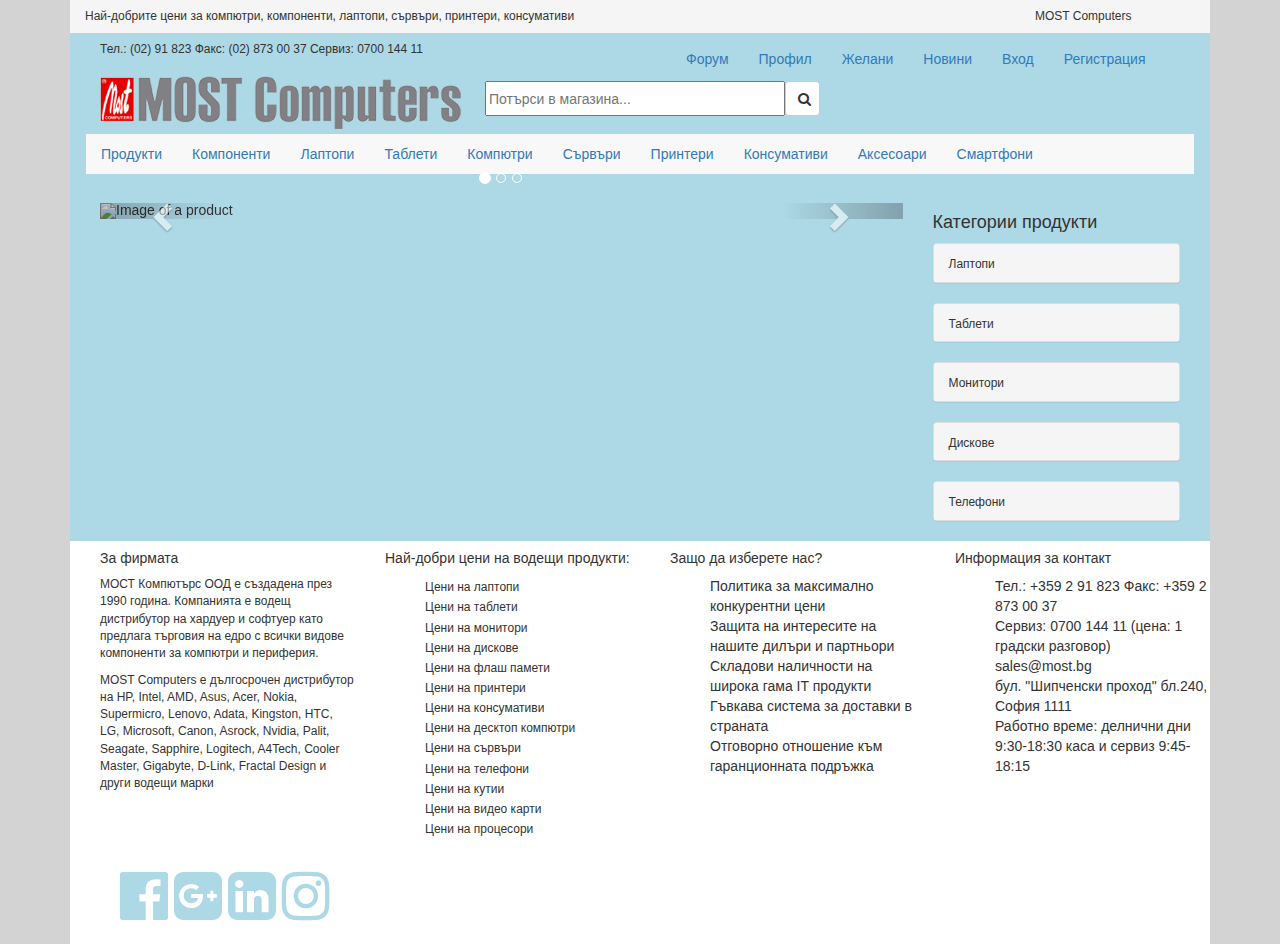
==== index.html @ c4b4c36d "login in the making" ====
<!DOCTYPE html>
<html lang="en">

<head>
    <meta charset="UTF-8">
    <meta name="viewport" content="width=device-width, initial-scale=1.0">
    <meta http-equiv="X-UA-Compatible" content="ie=edge">
    <title>MOST Computers</title>

    <link rel="stylesheet" href="assets/css/normalize.css">
    <link rel="stylesheet" href="assets/css/style.css">
    <link rel="stylesheet" href="assets/css/bootstrap.css">
    <link rel="stylesheet" href="https://cdnjs.cloudflare.com/ajax/libs/font-awesome/4.7.0/css/font-awesome.min.css">
    <link rel="stylesheet" href="https://maxcdn.bootstrapcdn.com/bootstrap/3.3.7/css/bootstrap.min.css">
</head>

<body>
    <div class="container">

        <header>
            <div class="container col-md-12">
                <section id="topBanner" class="row">
                    <h6 class="col-md-10">Най-добрите цени за компютри, компоненти, лаптопи, сървъри, принтери, консумативи</h6>
                    <h6 class="col-md-2">MOST Computers</h6>
                </section>
                <section class="row">
                    <div id="" class="col-md-12" style="height: 40px">
                        <h6 class="col-md-6">Тел.: (02) 91 823 Факс: (02) 873 00 37 Сервиз: 0700 144 11</h6>
                        <div class="container-fluid col-md-6">
                            <nav id="topRightNav" class="navbar col-md-12">
                                <ul class="nav navbar-nav">
                                    <li>
                                        <a id="forum" href="">Форум</a>
                                    </li>
                                    <li>
                                        <a id="profile" href="">Профил</a>
                                    </li>
                                    <li>
                                        <a id="favourites" href="">Желани</a>
                                    </li>
                                    <li>
                                        <a id="news" href="">Новини</a>
                                    </li>
                                    <li>
                                        <a id="signUp" href="">Вход</a>
                                    </li>
                                    <li>
                                        <a id="registration" href="">Регистрация</a>
                                    </li>
                                </ul>
                            </nav>
                        </div>
                    </div>
                    <div id="logo" class="col-md-12">
                        <div class="col-md-4">
                            <a href="index.html">
                                <img src="assets/images/logo.png" alt="This is the logo">
                            </a>
                        </div>
                        <div class="col-md-5" style="display: inline-block">
                            <form id="firstForm" class="navbar-form col-md-6" role="search">
                                <div class="form-group">
                                    <input id="searchBar" type="text" placeholder="Потърси в магазина..." style="width: 300px; height: 35px">
                                </div>
                                <button type="submit" class="btn btn-default fa fa-search" style="float: right"></button>
                            </form>
                        </div>
                        </form>

                    </div>




                </section>
                <section class="row">
                    <nav id="centerNav" class="navbar col-md-12">
                        <ul class="nav navbar-default">
                            <li>
                                <a href="">Продукти</a>
                            </li>
                            <li>
                                <a href="">Компоненти</a>
                            </li>
                            <li>
                                <a href="">Лаптопи</a>
                            </li>
                            <li>
                                <a href="">Таблети</a>
                            </li>
                            <li>
                                <a href="">Компютри</a>
                            </li>
                            <li>
                                <a href="">Сървъри</a>
                            </li>
                            <li>
                                <a href="">Принтери</a>
                            </li>
                            <li>
                                <a href="">Консумативи</a>
                            </li>
                            <li>
                                <a href="">Аксесоари</a>
                            </li>
                            <li>
                                <a href="">Смартфони</a>
                            </li>
                        </ul>
                    </nav>
                </section>
            </div>
        </header>


        <main>
            <div id="main-wrapper1" class="col-md-12">
                <section class="col-md-9">
                    <div id="carousel-example-generic" class="carousel slide" data-ride="carousel">
                        <!-- Indicators -->
                        <ol class="carousel-indicators">
                            <li data-target="#carousel-example-generic" data-slide-to="0" class="active"></li>
                            <li data-target="#carousel-example-generic" data-slide-to="1"></li>
                            <li data-target="#carousel-example-generic" data-slide-to="2"></li>
                        </ol>

                        <!-- Wrapper for slides -->
                        <div class="carousel-inner" role="listbox">
                            <div class="item active">
                                <img src="http://most.bg/media/wysiwyg/Y8A36EA.jpg" alt="Image of a product">
                            </div>
                            <div class="item">
                                <img src="http://most.bg/media/wysiwyg/G3Q34A.jpg" alt="Image of a product">
                            </div>
                            <div class="item">
                                <img src="http://most.bg/media/wysiwyg/W4M39EA_HP.jpg" alt="Image of a product">
                            </div>
                        </div>

                        <!-- Controls -->
                        <a class="left carousel-control" href="#carousel-example-generic" role="button" data-slide="prev">
                            <span class="glyphicon glyphicon-chevron-left" aria-hidden="true"></span>
                            <span class="sr-only">Previous</span>
                        </a>
                        <a class="right carousel-control" href="#carousel-example-generic" role="button" data-slide="next">
                            <span class="glyphicon glyphicon-chevron-right" aria-hidden="true"></span>
                            <span class="sr-only">Next</span>
                        </a>
                    </div>
                </section>
                <section class="col-md-3">
                    <h4>Категории продукти</h4>
                    <div class="panel-group" id="accordion">
                        <div class="panel panel-default">
                            <div class="panel-heading" role="tab" id="headingOne">
                                <h4 class="panel-title">
                                    <a role="button" data-toggle="collapse" data-parent="#accordion" href="#collapseOne" aria-expanded="true" aria-controls="collapseOne">
          Лаптопи
        </a>
                                </h4>
                            </div>
                        </div>
                        <div id="collapseOne" class="panel-collapse collapse" role="tabpanel" aria-labelledby="headingOne">
                            <div class="panel-body">
                                <ul>
                                    <li>
                                        <a href="">HP</a>
                                    </li>
                                    <li>
                                        <a href="">ASUS</a>
                                    </li>
                                    <li>
                                        <a href="">ACER</a>
                                    </li>
                                    <li>
                                        <a href="">TOSHIBA</a>
                                    </li>
                                    <li>
                                        <a href="">DELL</a>
                                    </li>
                                    <li>
                                        <a href="">До 14.9"</a>
                                    </li>
                                    <li>
                                        <a href="">Между 15" и 17"</a>
                                    </li>
                                    <li>
                                        <a href="">Над 17"</a>
                                    </li>
                                </ul>
                            </div>
                        </div>
                    </div>
                    <div class="panel-group" id="accordion">
                        <div class="panel panel-default">
                            <div class="panel-heading" role="tab" id="headingTwo">
                                <h4 class="panel-title">
                                    <a role="button" data-toggle="collapse" data-parent="#accordion" href="#collapseTwo" aria-expanded="false" aria-controls="collapseTwo">
          Таблети
        </a>
                                </h4>
                            </div>
                        </div>
                        <div id="collapseTwo" class="panel-collapse collapse" role="tabpanel" aria-labelledby="headingTwo">
                            <div class="panel-body">
                                <ul>
                                    <li>
                                        <a href=""></a>
                                    </li>
                                    <li>
                                        <a href=""></a>
                                    </li>
                                    <li>
                                        <a href=""></a>
                                    </li>
                                    <li>
                                        <a href=""></a>
                                    </li>
                                    <li>
                                        <a href=""></a>
                                    </li>
                                    <li>
                                        <a href=""></a>
                                    </li>
                                    <li>
                                        <a href=""></a>
                                    </li>
                                    <li>
                                        <a href=""></a>
                                    </li>
                                </ul>
                            </div>
                        </div>
                    </div>
                    <div class="panel-group" id="accordion">
                        <div class="panel panel-default">
                            <div class="panel-heading" role="tab" id="headingThree">
                                <h4 class="panel-title">
                                    <a role="button" data-toggle="collapse" data-parent="#accordion" href="#collapseThree" aria-expanded="false" aria-controls="collapseThree">
          Монитори
        </a>
                                </h4>
                            </div>
                        </div>
                        <div id="collapseThree" class="panel-collapse collapse" role="tabpanel" aria-labelledby="headingThree">
                            <div class="panel-body">
                                <ul>
                                    <li>
                                        <a href=""></a>
                                    </li>
                                    <li>
                                        <a href=""></a>
                                    </li>
                                    <li>
                                        <a href=""></a>
                                    </li>
                                    <li>
                                        <a href=""></a>
                                    </li>
                                    <li>
                                        <a href=""></a>
                                    </li>
                                    <li>
                                        <a href=""></a>
                                    </li>
                                    <li>
                                        <a href=""></a>
                                    </li>
                                    <li>
                                        <a href=""></a>
                                    </li>
                                </ul>
                            </div>
                        </div>
                    </div>
                    <div class="panel-group" id="accordion">
                        <div class="panel panel-default">
                            <div class="panel-heading" role="tab" id="headingFour">
                                <h4 class="panel-title">
                                    <a role="button" data-toggle="collapse" data-parent="#accordion" href="#collapseFour" aria-expanded="false" aria-controls="collapseFour">
                                        Дискове
        </a>
                                </h4>
                            </div>
                        </div>
                        <div id="collapseFour" class="panel-collapse collapse" role="tabpanel" aria-labelledby="headingFour">
                            <div class="panel-body">
                                <ul>
                                    <li>
                                        <a href="">HP</a>
                                    </li>
                                    <li>
                                        <a href="">ASUS</a>
                                    </li>
                                    <li>
                                        <a href="">ACER</a>
                                    </li>
                                    <li>
                                        <a href="">TOSHIBA</a>
                                    </li>
                                    <li>
                                        <a href="">DELL</a>
                                    </li>
                                    <li>
                                        <a href="">До 14.9"</a>
                                    </li>
                                    <li>
                                        <a href="">Между 15" и 17"</a>
                                    </li>
                                    <li>
                                        <a href="">Над 17"</a>
                                    </li>
                                </ul>
                            </div>
                        </div>
                    </div>
                    <div class="panel-group" id="accordion">
                        <div class="panel panel-default">
                            <div class="panel-heading" role="tab" id="headingFive">
                                <h4 class="panel-title">
                                    <a role="button" data-toggle="collapse" data-parent="#accordion" href="#collapseFive" aria-expanded="true" aria-controls="collapseFive">
          Телефони
        </a>
                                </h4>
                            </div>
                        </div>
                        <div id="collapseFive" class="panel-collapse collapse" role="tabpanel" aria-labelledby="headingFive">
                            <div class="panel-body">
                                <ul>
                                    <li>
                                        <a href=""></a>
                                    </li>
                                    <li>
                                        <a href=""></a>
                                    </li>
                                    <li>
                                        <a href=""></a>
                                    </li>
                                    <li>
                                        <a href=""></a>
                                    </li>
                                    <li>
                                        <a href=""></a>
                                    </li>
                                    <li>
                                        <a href=""></a>
                                    </li>
                                    <li>
                                        <a href=""></a>
                                    </li>
                                    <li>
                                        <a href=""></a>
                                    </li>
                                </ul>
                            </div>
                        </div>
                    </div>
                </section>
                <section></section>
            </div>
            <div id="main-wrapper2" class="col-md-12">
                <div id="acc-login">
                    <h3 class="page-header" style="margin: 0">Вход или създаване на профил</h3>
                    <div class="col-md-6 page-header">
                        <h5>Нови клиенти</h5>
                    </div>
                    <div class="col-md-6 page-header">
                        <h5>Регистрирани потребители</h5>
                    </div>
                    <div class="col-md-6">
                        <p>Чрез създаване на профил в нашия магазин, ще имате достъп до ускорен процес за потвърждаване на поръчките,
                            ще можете да съхранявате множество адреси за доставка, да преглеждате и проследявате заявки и
                            много други.
                        </p>
                        <div class="btn-group btn-group-large">
                            <button type="button" class="btn btn-danger btn-large">Създай профил</button>
                        </div>
                    </div>
                    <div class="col-md-6">
                        <form id="login">
                            <div class="input-group">
                                <input type="text" class="form-control" placeholder="ivanivanov@gmail.com" aria-describedby="basic-addon2">
                            </div>
                            <div class="input-group">
                                <input type="password" class="form-control" placeholder="password" aria-describedby="basic-addon2">
                            </div>
                            <div class="btn-group btn-group-large">
                                <button type="button" class="btn btn-danger btn-large">Вход</button>
                            </div>
                        </form>
                    </div>
                </div>
                <div id="registration-form" class="col-md-12">
                    <h2 class="page-header">Създай профил</h4>
                </div>
            </div>
        </main>

        <footer>
            <div class="container">
                <section class="col-md-3">
                    <h5>За фирмата</h5>
                    <p>МОСТ Компютърс ООД е създадена през 1990 година. Компанията е водещ дистрибутор на хардуер и софтуер
                        като предлага търговия на едро с всички видове компоненти за компютри и периферия.</p>
                    <p>
                        MOST Computers е дългосрочен дистрибутор на HP, Intel, AMD, Asus, Acer, Nokia, Supermicro, Lenovo, Adata, Kingston, HTC,
                        LG, Microsoft, Canon, Asrock, Nvidia, Palit, Seagate, Sapphire, Logitech, A4Tech, Cooler Master,
                        Gigabyte, D-Link, Fractal Design и други водещи марки
                    </p>
                </section>
                <section class="col-md-3">
                    <h5>Най-добри цени на водещи продукти:</h5>
                    <ul>
                        <li><a href="">Цени на лаптопи</a></li>
                        <li><a href="">Цени на таблети</a></li>
                        <li><a href="">Цени на монитори</a></li>
                        <li><a href="">Цени на дискове</a></li>
                        <li><a href="">Цени на флаш памети</a></li>
                        <li><a href="">Цени на принтери</a></li>
                        <li><a href="">Цени на консумативи</a></li>
                        <li><a href="">Цени на десктоп компютри</a></li>
                        <li><a href="">Цени на сървъри</a></li>
                        <li><a href="">Цени на телефони</a></li>
                        <li><a href="">Цени на кутии</a></li>
                        <li><a href="">Цени на видео карти</a></li>
                        <li><a href="">Цени на процесори</a></li>
                    </ul>
                </section>
                <section class="col-md-3">
                    <h5>Защо да изберете нас?</h5>
                    <ul>
                        <li>Политика за максимално конкурентни цени</li>
                        <li>Защита на интересите на нашите дилъри и партньори</li>
                        <li>Складови наличности на широка гама IT продукти</li>
                        <li>Гъвкава система за доставки в страната</li>
                        <li>Отговорно отношение към гаранционната подръжка</li>
                    </ul>
                </section>
                <section class="col-md-3">
                    <h5>Информация за контакт</h5>
                    <ul>
                        <li>Тел.: +359 2 91 823 Факс: +359 2 873 00 37</li>
                        <li>Сервиз: 0700 144 11 (цена: 1 градски разговор) </li>
                        <li>sales@most.bg</li>
                        <li>бул. "Шипченски проход" бл.240, София 1111</li>
                        <li>Работно време: делнични дни 9:30-18:30 каса и сервиз 9:45-18:15</li>
                    </ul>
                </section>
                <section class="col-md-12">
                    <span id="socialMedia">
                        <a href="https://www.facebook.com/most.bg" class="fa fa-facebook-official fa-4x" aria-hidden="true"></a>
                        <a href="https://plus.google.com/+mostcomputers" class="fa fa-google-plus-square fa-4x" aria-hidden="true"></a>
                        <a href="https://www.linkedin.com/company/most-computers-ltdclass=" class="fa fa-linkedin-square fa-4x" aria-hidden="true"></a>
                        <a class="fa fa-instagram fa-4x" aria-hidden="true"></a>
                    </span>
                    <div></div>
                </section>
            </div>
        </footer>
        <!--<footer>

        </footer>-->
    </div>
</body>

<script src="https://code.jquery.com/jquery-3.1.1.min.js" integrity="sha256-hVVnYaiADRTO2PzUGmuLJr8BLUSjGIZsDYGmIJLv2b8="
    crossorigin="anonymous"></script>
<script src="https://maxcdn.bootstrapcdn.com/bootstrap/3.3.7/js/bootstrap.min.js" integrity="sha384-Tc5IQib027qvyjSMfHjOMaLkfuWVxZxUPnCJA7l2mCWNIpG9mGCD8wGNIcPD7Txa"
    crossorigin="anonymous"></script>
<script src="assets/javascript/model.js"></script>
<script src="assets/javascript/controller.js"></script>

</html>
---- assets/css/style.css ----
html > body{
    background-color: lightgray;
}

.container-fluid {
    display: inline-block;
}

#main-wrapper1 {
    display: block;
}

#main-wrapper2 {
    display: none;
}
#navDiv {
    height: 100px;
}

#topBanner {
    background-color: #F5F5F5;
    display: block;
}

#topRightNav {
    float: right;
    height: 30px;
}

#centerNav > ul li {
    float: left;
    margin-bottom: 0px;
}

#logo {
    display: inline-block;
}

#acc-login {
    margin: 10px;
    height: 350px;
}

#acc-login div {
    padding: 10px;
}

#acc-login div.page-header {
    margin: 0;
}

ul {
    list-style: none;
}

p {
    font-size: 12px;
}

h6 {
    color: purple;
    display: inline-block;
}

nav ul li a {
    text-decoration: none;
}


header > div > section {
    background-color: lightblue;
}

section > div > a > img {
    padding: 10px;
}

main > div {
    background-color: lightblue;
}

main #accordion a {
    font-size: 12px;
}

footer {
    background-color: white;
}

footer section ul li a {
    text-decoration: none;
    color: inherit;
    font-size: 12px;
}

footer section ul li a:hover {
    color: lightblue;
}

.fa {
    color: lightblue;
    padding: 20px;
    font-size: 30px;
    width: 50px;
    text-align: center;
    text-decoration: none;
}

form#firstForm button {
    width: 35px;
    height: 35px;
}

#registration-form{
    display: none;
}
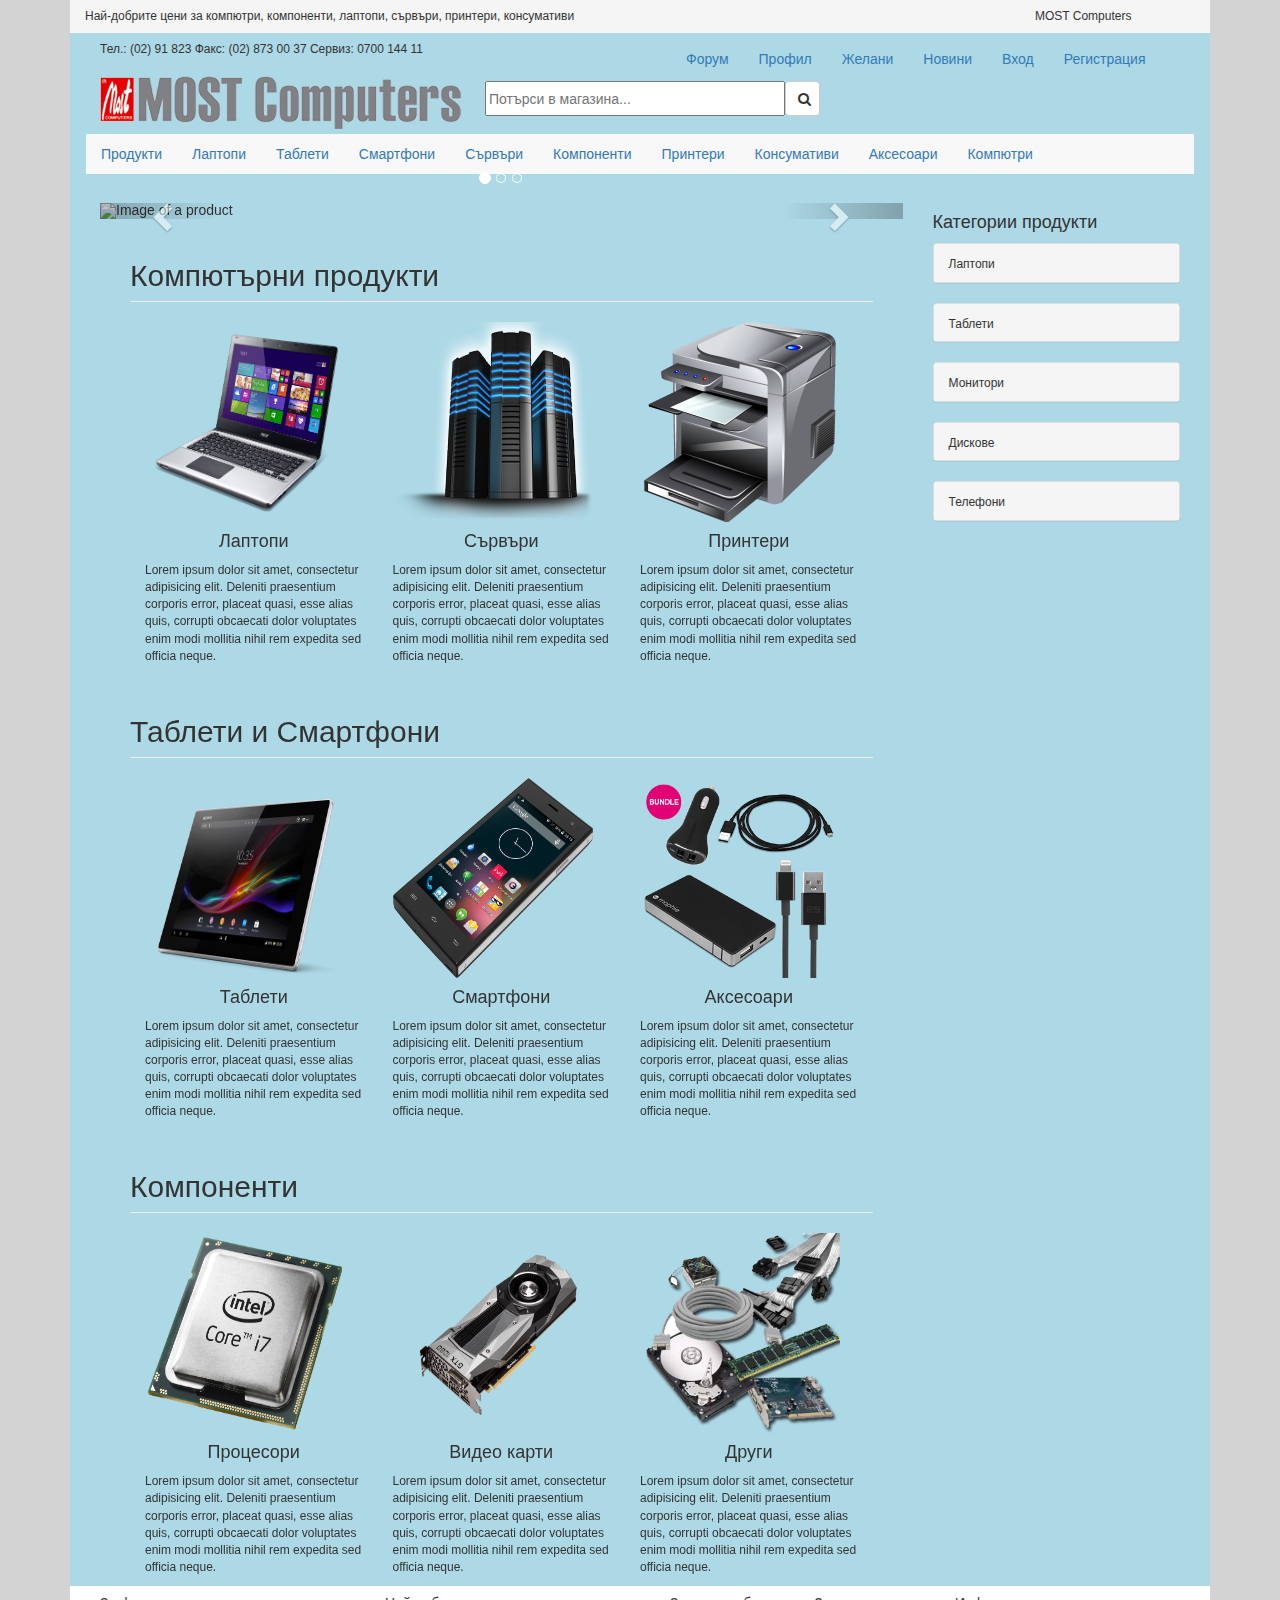
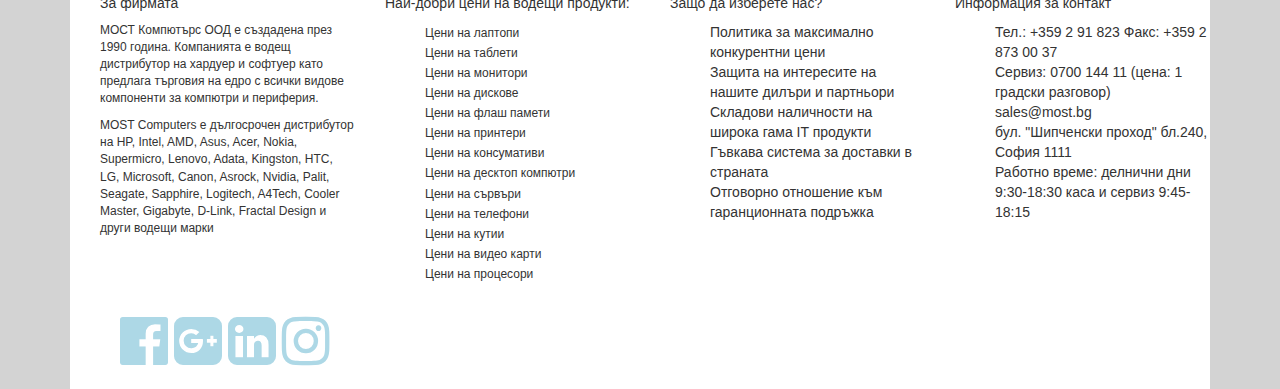
==== commit f8ad153a: "promeni" ====
--- a/index.html
+++ b/index.html
@@ -27,7 +27,7 @@
                     <div id="" class="col-md-12" style="height: 40px">
                         <h6 class="col-md-6">Тел.: (02) 91 823 Факс: (02) 873 00 37 Сервиз: 0700 144 11</h6>
                         <div class="container-fluid col-md-6">
-                            <nav id="topRightNav" class="navbar col-md-12">
+                            <nav id="topRightNav" class="navbar hidden-xs col-md-12 col-xs-12">
                                 <ul class="nav navbar-nav">
                                     <li>
                                         <a id="forum" href="">Форум</a>
@@ -80,31 +80,31 @@
                                 <a href="">Продукти</a>
                             </li>
                             <li>
+                                <a href="">Лаптопи</a>
+                            </li>
+                            <li>
+                                <a href="">Таблети</a>
+                            </li>
+                            <li>
+                                <a href="">Смартфони</a>
+                            </li>
+                            <li>
+                                <a href="">Сървъри</a>
+                            </li>
+                            <li>
                                 <a href="">Компоненти</a>
                             </li>
                             <li>
-                                <a href="">Лаптопи</a>
-                            </li>
-                            <li>
-                                <a href="">Таблети</a>
+                                <a href="">Принтери</a>
+                            </li>
+                            <li>
+                                <a href="">Консумативи</a>
+                            </li>
+                            <li>
+                                <a href="">Аксесоари</a>
                             </li>
                             <li>
                                 <a href="">Компютри</a>
-                            </li>
-                            <li>
-                                <a href="">Сървъри</a>
-                            </li>
-                            <li>
-                                <a href="">Принтери</a>
-                            </li>
-                            <li>
-                                <a href="">Консумативи</a>
-                            </li>
-                            <li>
-                                <a href="">Аксесоари</a>
-                            </li>
-                            <li>
-                                <a href="">Смартфони</a>
                             </li>
                         </ul>
                     </nav>
@@ -147,8 +147,75 @@
                             <span class="sr-only">Next</span>
                         </a>
                     </div>
-                </section>
-                <section class="col-md-3">
+                    <div id="shop" class="col-md-12 col-9">
+                        <div id="shop-slide-1" class="col-md-12">
+                            <h2 class="page-header">Компютърни продукти</h2>
+                            <div class="col-md-4">
+                                <img src="assets/images/main_shop/laptop.png" alt="">
+                                <h4>Лаптопи</h4>
+                                <p>Lorem ipsum dolor sit amet, consectetur adipisicing elit. Deleniti praesentium corporis error,
+                                    placeat quasi, esse alias quis, corrupti obcaecati dolor voluptates enim modi mollitia
+                                    nihil rem expedita sed officia neque.</p>
+                            </div>
+                            <div class="col-md-4"><img src="assets/images/main_shop/server.png" alt="">
+                                <h4>Сървъри</h4>
+                                <p>Lorem ipsum dolor sit amet, consectetur adipisicing elit. Deleniti praesentium corporis error,
+                                    placeat quasi, esse alias quis, corrupti obcaecati dolor voluptates enim modi mollitia
+                                    nihil rem expedita sed officia neque.</p>
+                            </div>
+                            <div class="col-md-4"><img src="assets/images/main_shop/printer.png" alt="">
+                                <h4>Принтери</h4>
+                                <p>Lorem ipsum dolor sit amet, consectetur adipisicing elit. Deleniti praesentium corporis error,
+                                    placeat quasi, esse alias quis, corrupti obcaecati dolor voluptates enim modi mollitia
+                                    nihil rem expedita sed officia neque.</p>
+                            </div>
+                        </div>
+                        <div id="shop-slide-2" class="col-md-12">
+                            <h2 class="page-header">Таблети и Смартфони</h2>
+                            <div class="col-md-4"><img src="assets/images/main_shop/tablet.png" alt="">
+                                <h4>Таблети </h4>
+                                <p>Lorem ipsum dolor sit amet, consectetur adipisicing elit. Deleniti praesentium corporis error,
+                                    placeat quasi, esse alias quis, corrupti obcaecati dolor voluptates enim modi mollitia
+                                    nihil rem expedita sed officia neque.</p>
+                            </div>
+                            <div class="col-md-4"><img src="assets/images/main_shop/smartphone.png" alt="">
+                                <h4>Смартфони</h4>
+                                <p>Lorem ipsum dolor sit amet, consectetur adipisicing elit. Deleniti praesentium corporis error,
+                                    placeat quasi, esse alias quis, corrupti obcaecati dolor voluptates enim modi mollitia
+                                    nihil rem expedita sed officia neque.</p>
+                            </div>
+                            <div class="col-md-4"><img src="assets/images/main_shop/accessories.png" alt="">
+                                <h4>Аксесоари</h4>
+                                <p>Lorem ipsum dolor sit amet, consectetur adipisicing elit. Deleniti praesentium corporis error,
+                                    placeat quasi, esse alias quis, corrupti obcaecati dolor voluptates enim modi mollitia
+                                    nihil rem expedita sed officia neque.</p>
+                            </div>
+                        </div>
+                        <div id="shop-slide-3" class="col-md-12">
+                            <h2 class="page-header">Компоненти</h2>
+                            <div class="col-md-4"><img src="assets/images/main_shop/processor.png" alt="">
+                                <h4>Процесори </h4>
+                                <p>Lorem ipsum dolor sit amet, consectetur adipisicing elit. Deleniti praesentium corporis error,
+                                    placeat quasi, esse alias quis, corrupti obcaecati dolor voluptates enim modi mollitia
+                                    nihil rem expedita sed officia neque.</p>
+                            </div>
+                            <div class="col-md-4"><img src="assets/images/main_shop/videocard.png" alt="">
+                                <h4>Видео карти </h4>
+                                <p>Lorem ipsum dolor sit amet, consectetur adipisicing elit. Deleniti praesentium corporis error,
+                                    placeat quasi, esse alias quis, corrupti obcaecati dolor voluptates enim modi mollitia
+                                    nihil rem expedita sed officia neque.</p>
+                            </div>
+                            <div class="col-md-4">
+                                <img src="assets/images/main_shop/pccomponents.jpg" alt="">
+                                <h4>Други</h4>
+                                <p>Lorem ipsum dolor sit amet, consectetur adipisicing elit. Deleniti praesentium corporis error,
+                                    placeat quasi, esse alias quis, corrupti obcaecati dolor voluptates enim modi mollitia
+                                    nihil rem expedita sed officia neque.</p>
+                            </div>
+                        </div>
+                    </div>
+                </section>
+                <aside class="col-md-3">
                     <h4>Категории продукти</h4>
                     <div class="panel-group" id="accordion">
                         <div class="panel panel-default">
@@ -355,12 +422,12 @@
                             </div>
                         </div>
                     </div>
-                </section>
-                <section></section>
+                </aside>
+
             </div>
             <div id="main-wrapper2" class="col-md-12">
                 <div id="acc-login">
-                    <h3 class="page-header" style="margin: 0">Вход или създаване на профил</h3>
+                    <h3 class="page-header">Вход или създаване на профил</h3>
                     <div class="col-md-6 page-header">
                         <h5>Нови клиенти</h5>
                     </div>
@@ -373,7 +440,7 @@
                             много други.
                         </p>
                         <div class="btn-group btn-group-large">
-                            <button type="button" class="btn btn-danger btn-large">Създай профил</button>
+                            <button id="goToRegistration" type="button" class="btn btn-danger btn-large">Създай профил</button>
                         </div>
                     </div>
                     <div class="col-md-6">
@@ -384,17 +451,81 @@
                             <div class="input-group">
                                 <input type="password" class="form-control" placeholder="password" aria-describedby="basic-addon2">
                             </div>
-                            <div class="btn-group btn-group-large">
-                                <button type="button" class="btn btn-danger btn-large">Вход</button>
+                            <div id="loginUserWrapper" class="btn-group btn-group-large">
+                                <button id="loginUser" type="button" class="btn btn-danger btn-large">Вход</button>
                             </div>
                         </form>
                     </div>
                 </div>
-                <div id="registration-form" class="col-md-12">
-                    <h2 class="page-header">Създай профил</h4>
+                <div id="registration-container" class="col-md-12">
+                    <h2 class="page-header col-md-12" style="margin: 0">Създай профил</h4>
+                        <div class="input-group input-group-large col-md-12">
+                            <form action="" id="registration-form" class="col-md-12">
+                                <div class="col-md-5">
+                                    <label for="regName">Име</label>
+                                    <input id="regName" type="text" class="form-control col-md-4" aria-describedby="basic-addon2" placeholder="Мартин">
+                                </div>
+                                <div class="col-md-5">
+                                    <label for="regFamily">Фамилия</label>
+                                    <input id="regFamily" type="text" class="form-control col-md-4" aria-describedby="basic-addon2" placeholder="Петров">
+                                </div>
+                                <div class="col-md-5">
+                                    <label for="regEmail">Email</label>
+                                    <input id="regEmail" type="text" class="form-control col-md-4" aria-describedby="basic-addon2" placeholder="martin.petrov@gmail.com">
+                                </div>
+                                <div class="col-md-5">
+                                    <label for="regPassword">Парола</label>
+                                    <input id="regPassword" type="password" class="form-control col-md-4" aria-describedby="basic-addon2" placeholder="xxxxx">
+                                </div>
+                                <div class="col-md-5">
+                                    <label for="regPasswordRepeat">Повтори парола</label>
+                                    <input id="regPasswordRepeat" type="password" class="form-control col-md-4" aria-describedby="basic-addon2" placeholder="xxxxx">
+                                </div>
+
+                                <div id="createUserWrapper" class="btn-group btn-group-large col-md-6">
+                                    <button id="createUser" type="submit" class="btn btn-danger btn-large">Завърши профил</button>
+                                </div>
+                            </form>
+                        </div>
                 </div>
             </div>
+            <div id="profile-page" class="col-md-12">
+                <div class="col-md-3">
+                    <div>
+                        <div style="margin: 0; box-sizing: content-box;">
+                            <i style="color: white;" class="fa fa-user fa-2x" aria-hidden="true"></i>
+                            <strong><span>Профил</span></strong>
+                        </div>
+                    </div>
+                    <div>
+                        <ul class="list-group">
+                            <a href="#" class="list-group-item active">
+                                <li>Профил</li>
+                            </a>
+                            <a  href="#" class="list-group-item">
+                                <li>Детайли</li>
+                            </a>
+                            <a  href="#" class="list-group-item">
+                                <li>Плащане</li>
+                            </a>
+                            <a href="#" class="list-group-item">
+                                <li>Доставка</li>
+                            </a>
+                        </ul>
+                    </div>
+                </div>
+                <div class="col-md-9">
+                    <div id="profile-data">
+                        <h1 class="page-header">Профил</h1>
+                    </div>
+                    <div id="profile-details">
+                        <h2 class="page-header">Детайли</h2>
+                    </div>
+                </div>
+
+            </div>
         </main>
+
 
         <footer>
             <div class="container">
--- a/assets/css/style.css
+++ b/assets/css/style.css
@@ -11,6 +11,10 @@
 }
 
 #main-wrapper2 {
+    display: none;
+}
+
+#profile-page {
     display: none;
 }
 #navDiv {
@@ -47,6 +51,39 @@
 
 #acc-login div.page-header {
     margin: 0;
+}
+
+#registration-form {
+    padding: 10px;
+}
+
+#registration-form div {
+    float: left;
+}
+
+#registration-form div {
+    margin: 20px;
+}
+
+#shop {
+    display: inline-block;
+}
+
+#shop div {
+    display: inherit;
+}
+
+#shop div div h4 {
+    text-align: center;
+}
+
+#shop div div img {
+    width: 200px;
+    height: 200px;
+}
+
+aside {
+    display: inline-block;
 }
 
 ul {
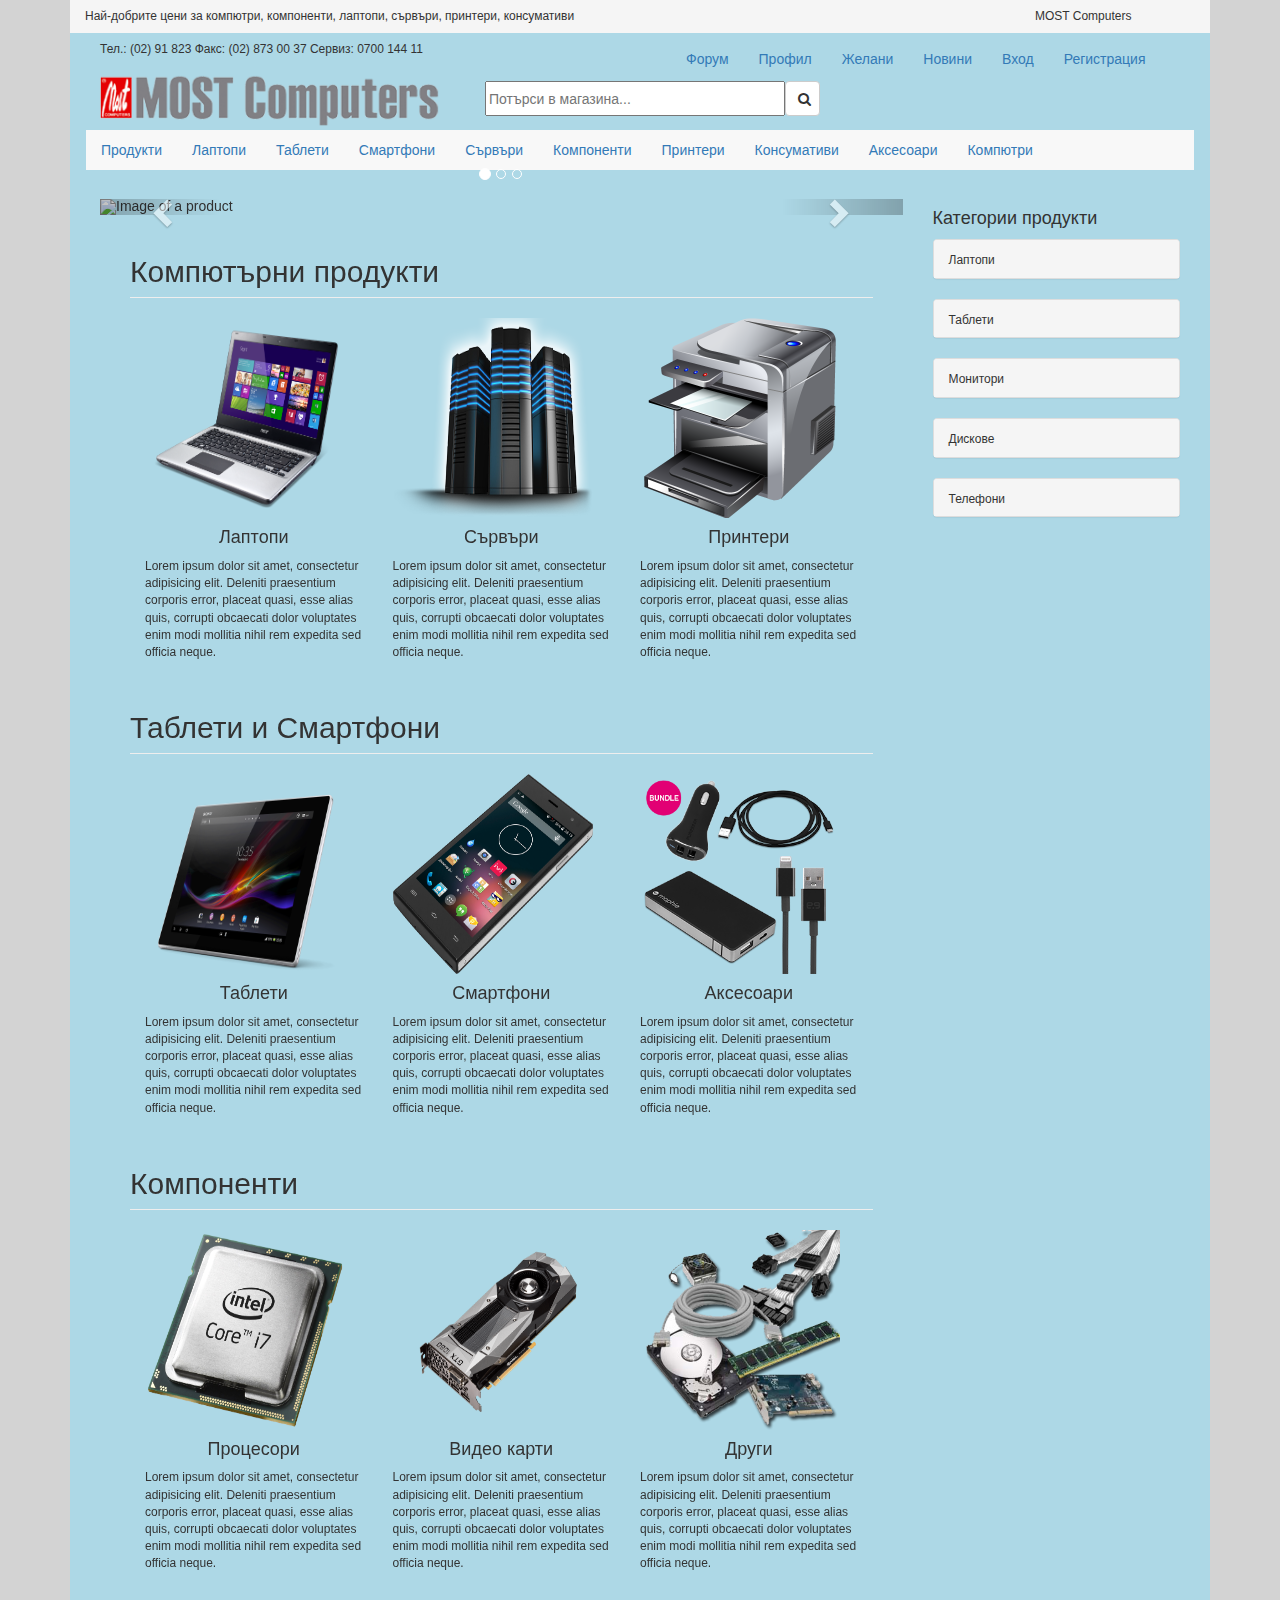
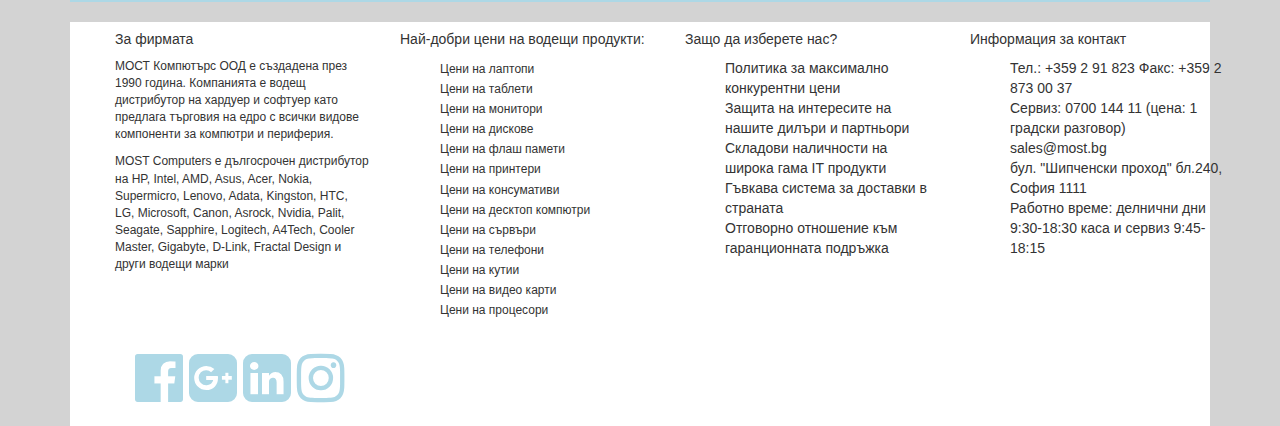
==== commit 0f311e73: "promen" ====
--- a/index.html
+++ b/index.html
@@ -54,7 +54,7 @@
                     <div id="logo" class="col-md-12">
                         <div class="col-md-4">
                             <a href="index.html">
-                                <img src="assets/images/logo.png" alt="This is the logo">
+                                <img style="max-width: 100%; height: auto;" src="assets/images/logo.png" alt="This is the logo">
                             </a>
                         </div>
                         <div class="col-md-5" style="display: inline-block">
@@ -527,7 +527,7 @@
         </main>
 
 
-        <footer>
+        <footer class="col-md-12">
             <div class="container">
                 <section class="col-md-3">
                     <h5>За фирмата</h5>
--- a/assets/css/style.css
+++ b/assets/css/style.css
@@ -8,6 +8,7 @@
 
 #main-wrapper1 {
     display: block;
+    margin-bottom: 20px;
 }
 
 #main-wrapper2 {
@@ -81,7 +82,9 @@
     width: 200px;
     height: 200px;
 }
-
+#shop-slide-3 {
+    padding-bottom: 20px;
+}
 aside {
     display: inline-block;
 }
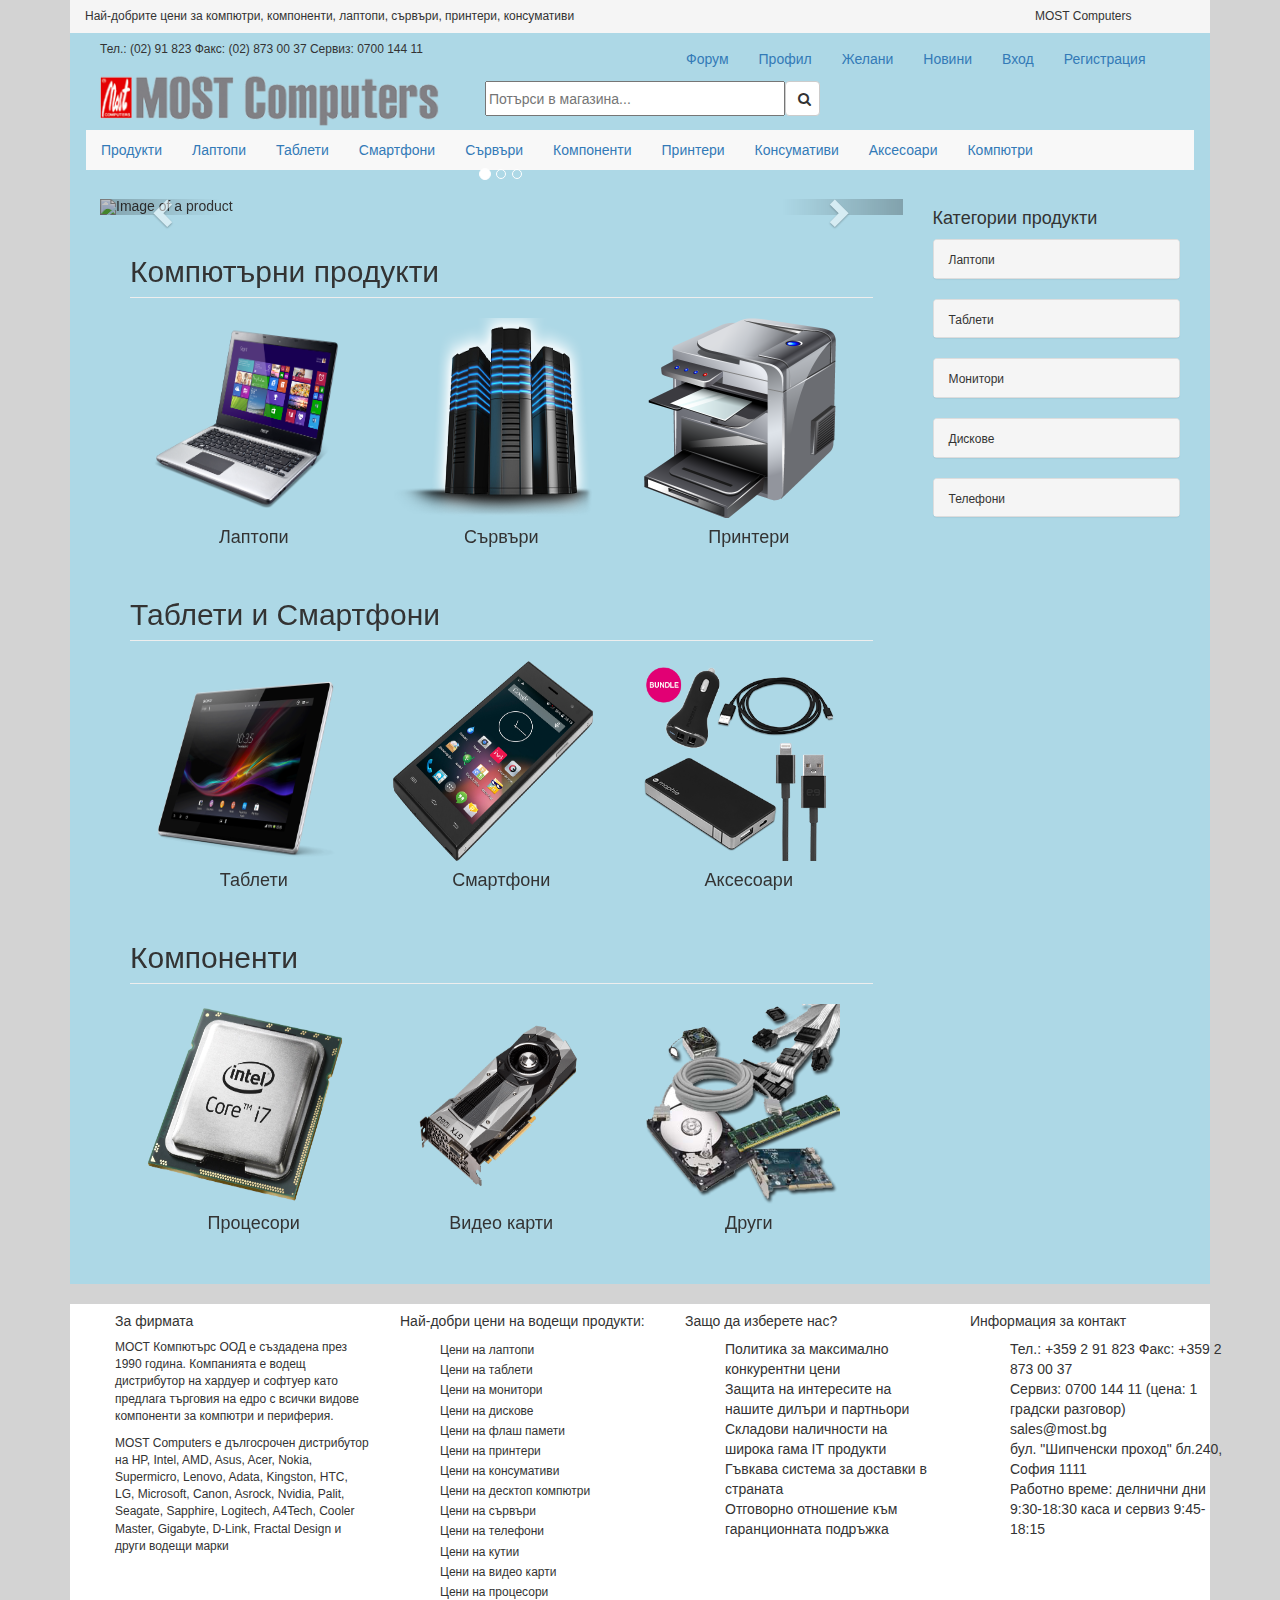
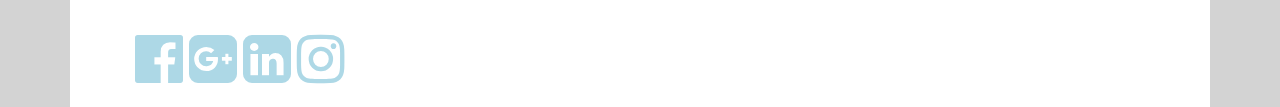
==== commit 4ce6c49d: "products displaying" ====
--- a/index.html
+++ b/index.html
@@ -153,65 +153,47 @@
                             <div class="col-md-4">
                                 <img src="assets/images/main_shop/laptop.png" alt="">
                                 <h4>Лаптопи</h4>
-                                <p>Lorem ipsum dolor sit amet, consectetur adipisicing elit. Deleniti praesentium corporis error,
-                                    placeat quasi, esse alias quis, corrupti obcaecati dolor voluptates enim modi mollitia
-                                    nihil rem expedita sed officia neque.</p>
+                                
                             </div>
                             <div class="col-md-4"><img src="assets/images/main_shop/server.png" alt="">
                                 <h4>Сървъри</h4>
-                                <p>Lorem ipsum dolor sit amet, consectetur adipisicing elit. Deleniti praesentium corporis error,
-                                    placeat quasi, esse alias quis, corrupti obcaecati dolor voluptates enim modi mollitia
-                                    nihil rem expedita sed officia neque.</p>
+                                
                             </div>
                             <div class="col-md-4"><img src="assets/images/main_shop/printer.png" alt="">
                                 <h4>Принтери</h4>
-                                <p>Lorem ipsum dolor sit amet, consectetur adipisicing elit. Deleniti praesentium corporis error,
-                                    placeat quasi, esse alias quis, corrupti obcaecati dolor voluptates enim modi mollitia
-                                    nihil rem expedita sed officia neque.</p>
+                                
                             </div>
                         </div>
                         <div id="shop-slide-2" class="col-md-12">
                             <h2 class="page-header">Таблети и Смартфони</h2>
                             <div class="col-md-4"><img src="assets/images/main_shop/tablet.png" alt="">
                                 <h4>Таблети </h4>
-                                <p>Lorem ipsum dolor sit amet, consectetur adipisicing elit. Deleniti praesentium corporis error,
-                                    placeat quasi, esse alias quis, corrupti obcaecati dolor voluptates enim modi mollitia
-                                    nihil rem expedita sed officia neque.</p>
+                                
                             </div>
                             <div class="col-md-4"><img src="assets/images/main_shop/smartphone.png" alt="">
                                 <h4>Смартфони</h4>
-                                <p>Lorem ipsum dolor sit amet, consectetur adipisicing elit. Deleniti praesentium corporis error,
-                                    placeat quasi, esse alias quis, corrupti obcaecati dolor voluptates enim modi mollitia
-                                    nihil rem expedita sed officia neque.</p>
+                                
                             </div>
                             <div class="col-md-4"><img src="assets/images/main_shop/accessories.png" alt="">
                                 <h4>Аксесоари</h4>
-                                <p>Lorem ipsum dolor sit amet, consectetur adipisicing elit. Deleniti praesentium corporis error,
-                                    placeat quasi, esse alias quis, corrupti obcaecati dolor voluptates enim modi mollitia
-                                    nihil rem expedita sed officia neque.</p>
+                                
                             </div>
                         </div>
                         <div id="shop-slide-3" class="col-md-12">
                             <h2 class="page-header">Компоненти</h2>
                             <div class="col-md-4"><img src="assets/images/main_shop/processor.png" alt="">
                                 <h4>Процесори </h4>
-                                <p>Lorem ipsum dolor sit amet, consectetur adipisicing elit. Deleniti praesentium corporis error,
-                                    placeat quasi, esse alias quis, corrupti obcaecati dolor voluptates enim modi mollitia
-                                    nihil rem expedita sed officia neque.</p>
+                                
                             </div>
                             <div class="col-md-4"><img src="assets/images/main_shop/videocard.png" alt="">
                                 <h4>Видео карти </h4>
-                                <p>Lorem ipsum dolor sit amet, consectetur adipisicing elit. Deleniti praesentium corporis error,
-                                    placeat quasi, esse alias quis, corrupti obcaecati dolor voluptates enim modi mollitia
-                                    nihil rem expedita sed officia neque.</p>
+                                
                             </div>
                             <div class="col-md-4">
                                 <img src="assets/images/main_shop/pccomponents.jpg" alt="">
                                 <h4>Други</h4>
-                                <p>Lorem ipsum dolor sit amet, consectetur adipisicing elit. Deleniti praesentium corporis error,
-                                    placeat quasi, esse alias quis, corrupti obcaecati dolor voluptates enim modi mollitia
-                                    nihil rem expedita sed officia neque.</p>
-                            </div>
+                            </div>
+                            <div class="col-md-12" style="height: 20px"></div>
                         </div>
                     </div>
                 </section>
@@ -523,6 +505,9 @@
                     </div>
                 </div>
 
+            </div>
+            <div class="col-md-12" id="productList">
+                
             </div>
         </main>
 
--- a/assets/css/style.css
+++ b/assets/css/style.css
@@ -74,6 +74,11 @@
     display: inherit;
 }
 
+#shop img {
+    max-width: 100%;
+    height: auto;
+}
+
 #shop div div h4 {
     text-align: center;
 }
@@ -85,6 +90,12 @@
 #shop-slide-3 {
     padding-bottom: 20px;
 }
+
+#productList {
+    display: none;
+    background-color: lightblue;
+}
+
 aside {
     display: inline-block;
 }
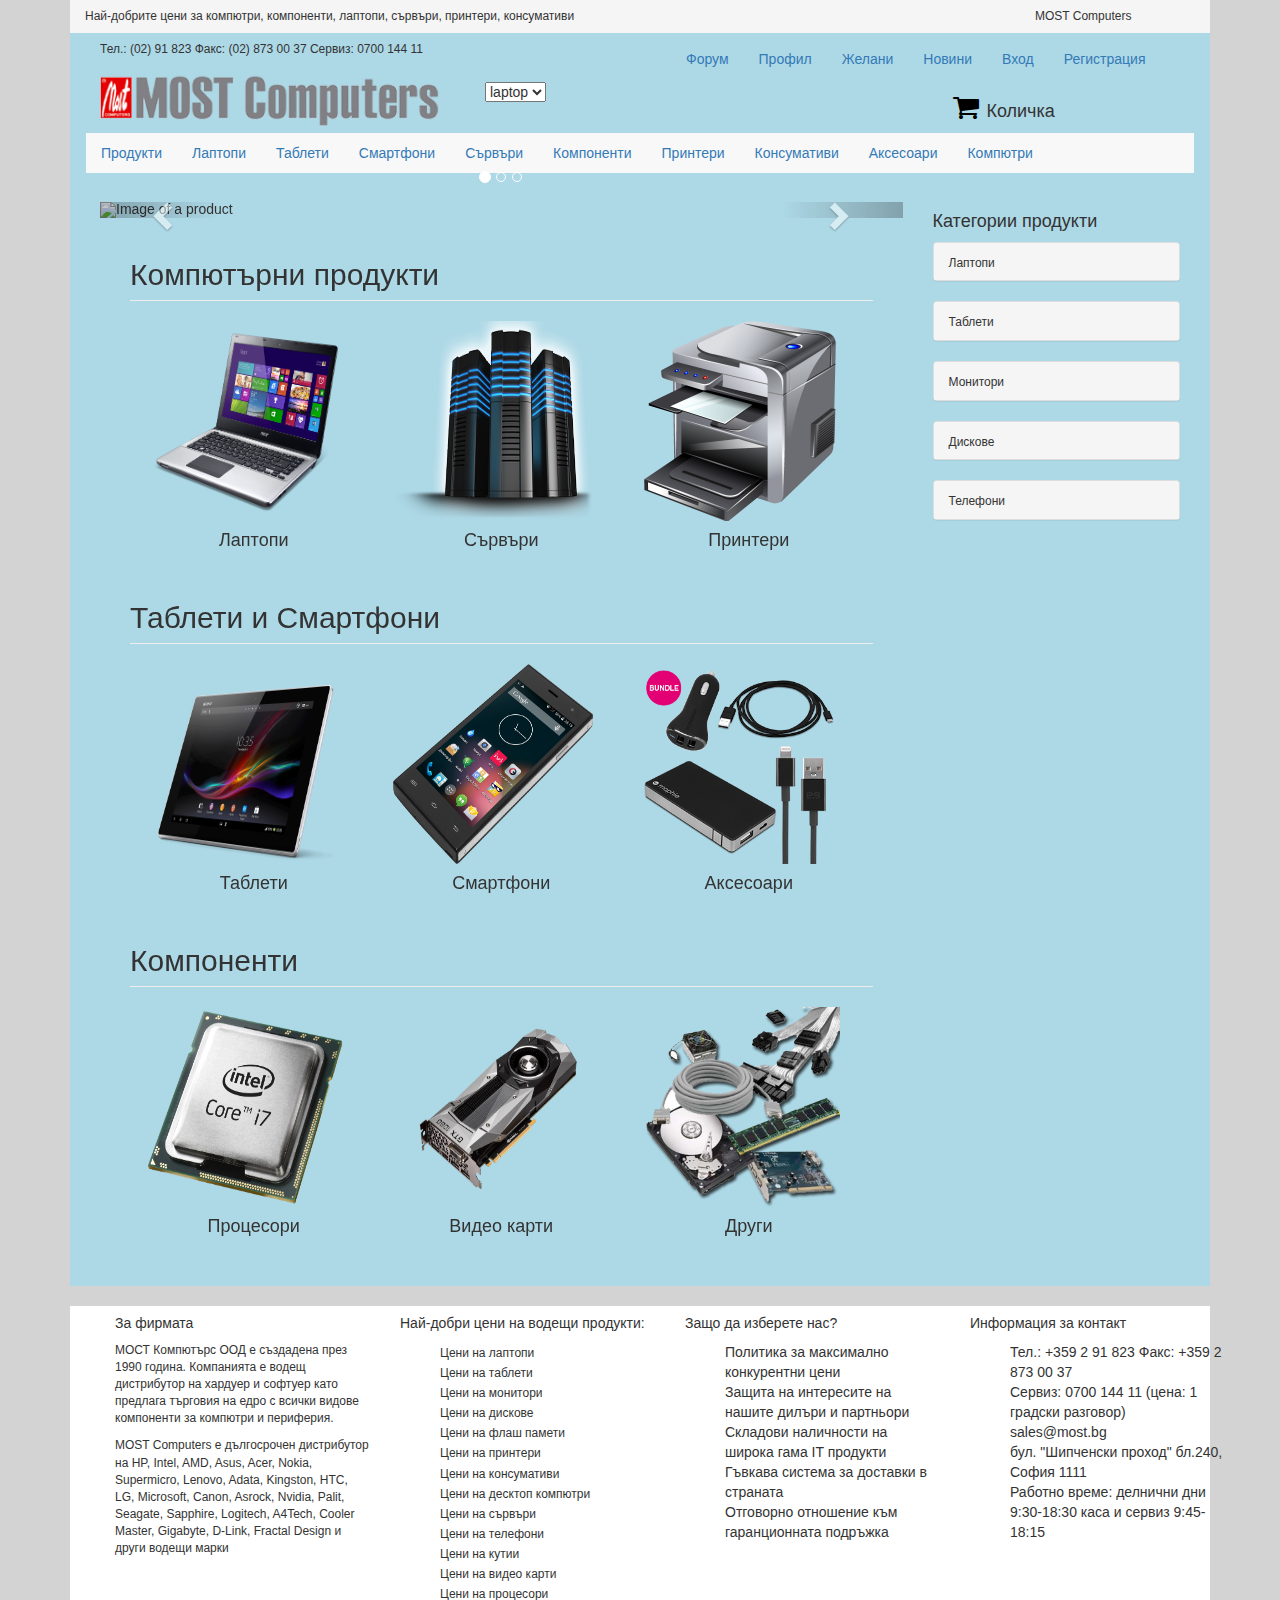
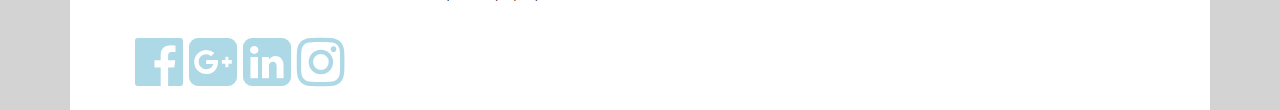
==== commit 68ab2fc6: "asdasd" ====
--- a/index.html
+++ b/index.html
@@ -60,10 +60,13 @@
                         <div class="col-md-5" style="display: inline-block">
                             <form id="firstForm" class="navbar-form col-md-6" role="search">
                                 <div class="form-group">
-                                    <input id="searchBar" type="text" placeholder="Потърси в магазина..." style="width: 300px; height: 35px">
-                                </div>
-                                <button type="submit" class="btn btn-default fa fa-search" style="float: right"></button>
+                                    <select class="dropdown" id="searchBar"></select>
+                                </div>
                             </form>
+                        </div>
+                        <div class="col-md-3" id="shoppingCart">
+                            <i class="fa fa-shopping-cart fa-2x" aria-hidden="true" style="color: black; width: 50px; height: 50px"> </i>
+                            <h4 style="display: inline-block;">Количка</h4>
                         </div>
                         </form>
 
@@ -76,7 +79,7 @@
                 <section class="row">
                     <nav id="centerNav" class="navbar col-md-12">
                         <ul class="nav navbar-default">
-                            <li>
+                            <li id="allProducts">
                                 <a href="">Продукти</a>
                             </li>
                             <li>
@@ -153,41 +156,41 @@
                             <div class="col-md-4">
                                 <img src="assets/images/main_shop/laptop.png" alt="">
                                 <h4>Лаптопи</h4>
-                                
+
                             </div>
                             <div class="col-md-4"><img src="assets/images/main_shop/server.png" alt="">
                                 <h4>Сървъри</h4>
-                                
+
                             </div>
                             <div class="col-md-4"><img src="assets/images/main_shop/printer.png" alt="">
                                 <h4>Принтери</h4>
-                                
+
                             </div>
                         </div>
                         <div id="shop-slide-2" class="col-md-12">
                             <h2 class="page-header">Таблети и Смартфони</h2>
                             <div class="col-md-4"><img src="assets/images/main_shop/tablet.png" alt="">
                                 <h4>Таблети </h4>
-                                
+
                             </div>
                             <div class="col-md-4"><img src="assets/images/main_shop/smartphone.png" alt="">
                                 <h4>Смартфони</h4>
-                                
+
                             </div>
                             <div class="col-md-4"><img src="assets/images/main_shop/accessories.png" alt="">
                                 <h4>Аксесоари</h4>
-                                
+
                             </div>
                         </div>
                         <div id="shop-slide-3" class="col-md-12">
                             <h2 class="page-header">Компоненти</h2>
                             <div class="col-md-4"><img src="assets/images/main_shop/processor.png" alt="">
                                 <h4>Процесори </h4>
-                                
+
                             </div>
                             <div class="col-md-4"><img src="assets/images/main_shop/videocard.png" alt="">
                                 <h4>Видео карти </h4>
-                                
+
                             </div>
                             <div class="col-md-4">
                                 <img src="assets/images/main_shop/pccomponents.jpg" alt="">
@@ -484,10 +487,10 @@
                             <a href="#" class="list-group-item active">
                                 <li>Профил</li>
                             </a>
-                            <a  href="#" class="list-group-item">
-                                <li>Детайли</li>
+                            <a href="#" class="list-group-item">
+                                <li>Количка</li>
                             </a>
-                            <a  href="#" class="list-group-item">
+                            <a href="#" class="list-group-item">
                                 <li>Плащане</li>
                             </a>
                             <a href="#" class="list-group-item">
@@ -500,14 +503,14 @@
                     <div id="profile-data">
                         <h1 class="page-header">Профил</h1>
                     </div>
-                    <div id="profile-details">
-                        <h2 class="page-header">Детайли</h2>
+                    <div id="profile-shopCart">
+                        <h2 class="page-header">Количка</h2>
                     </div>
                 </div>
 
             </div>
             <div class="col-md-12" id="productList">
-                
+
             </div>
         </main>
 
--- a/assets/css/style.css
+++ b/assets/css/style.css
@@ -95,6 +95,51 @@
     display: none;
     background-color: lightblue;
 }
+
+#productList {
+    box-sizing: border-box;
+}
+
+#productList div:hover {
+    border: 1px white solid;
+    box-shadow: 10px 10px;
+}
+
+.box {
+  border: 1px white solid;
+  padding: 20px;
+  display: block;
+  background-color: lightblue;
+  border-radius: 5px;
+  box-shadow: 0 1px 2px rgba(0, 0, 0, 0.1);
+  border-radius: 5px;
+  -webkit-transition: all 0.6s cubic-bezier(0.165, 0.84, 0.44, 1);
+  transition: all 0.6s cubic-bezier(0.165, 0.84, 0.44, 1);
+}
+
+.box::after {
+  border-radius: 5px;
+  position: absolute;
+  z-index: -1;
+  top: 0;
+  left: 0;
+  width: 80%;
+  height: 80%;
+  box-shadow: 0 5px 15px rgba(0, 0, 0, 0.3);
+  opacity: 0;
+  -webkit-transition: all 0.6s cubic-bezier(0.165, 0.84, 0.44, 1);
+  transition: all 0.6s cubic-bezier(0.165, 0.84, 0.44, 1);
+}
+
+.box:hover {
+  -webkit-transform: scale(0.75, 0.75);
+  transform: scale(0.75, 0.75);
+}
+
+.box:hover::after {
+    opacity: 1;
+}
+
 
 aside {
     display: inline-block;
